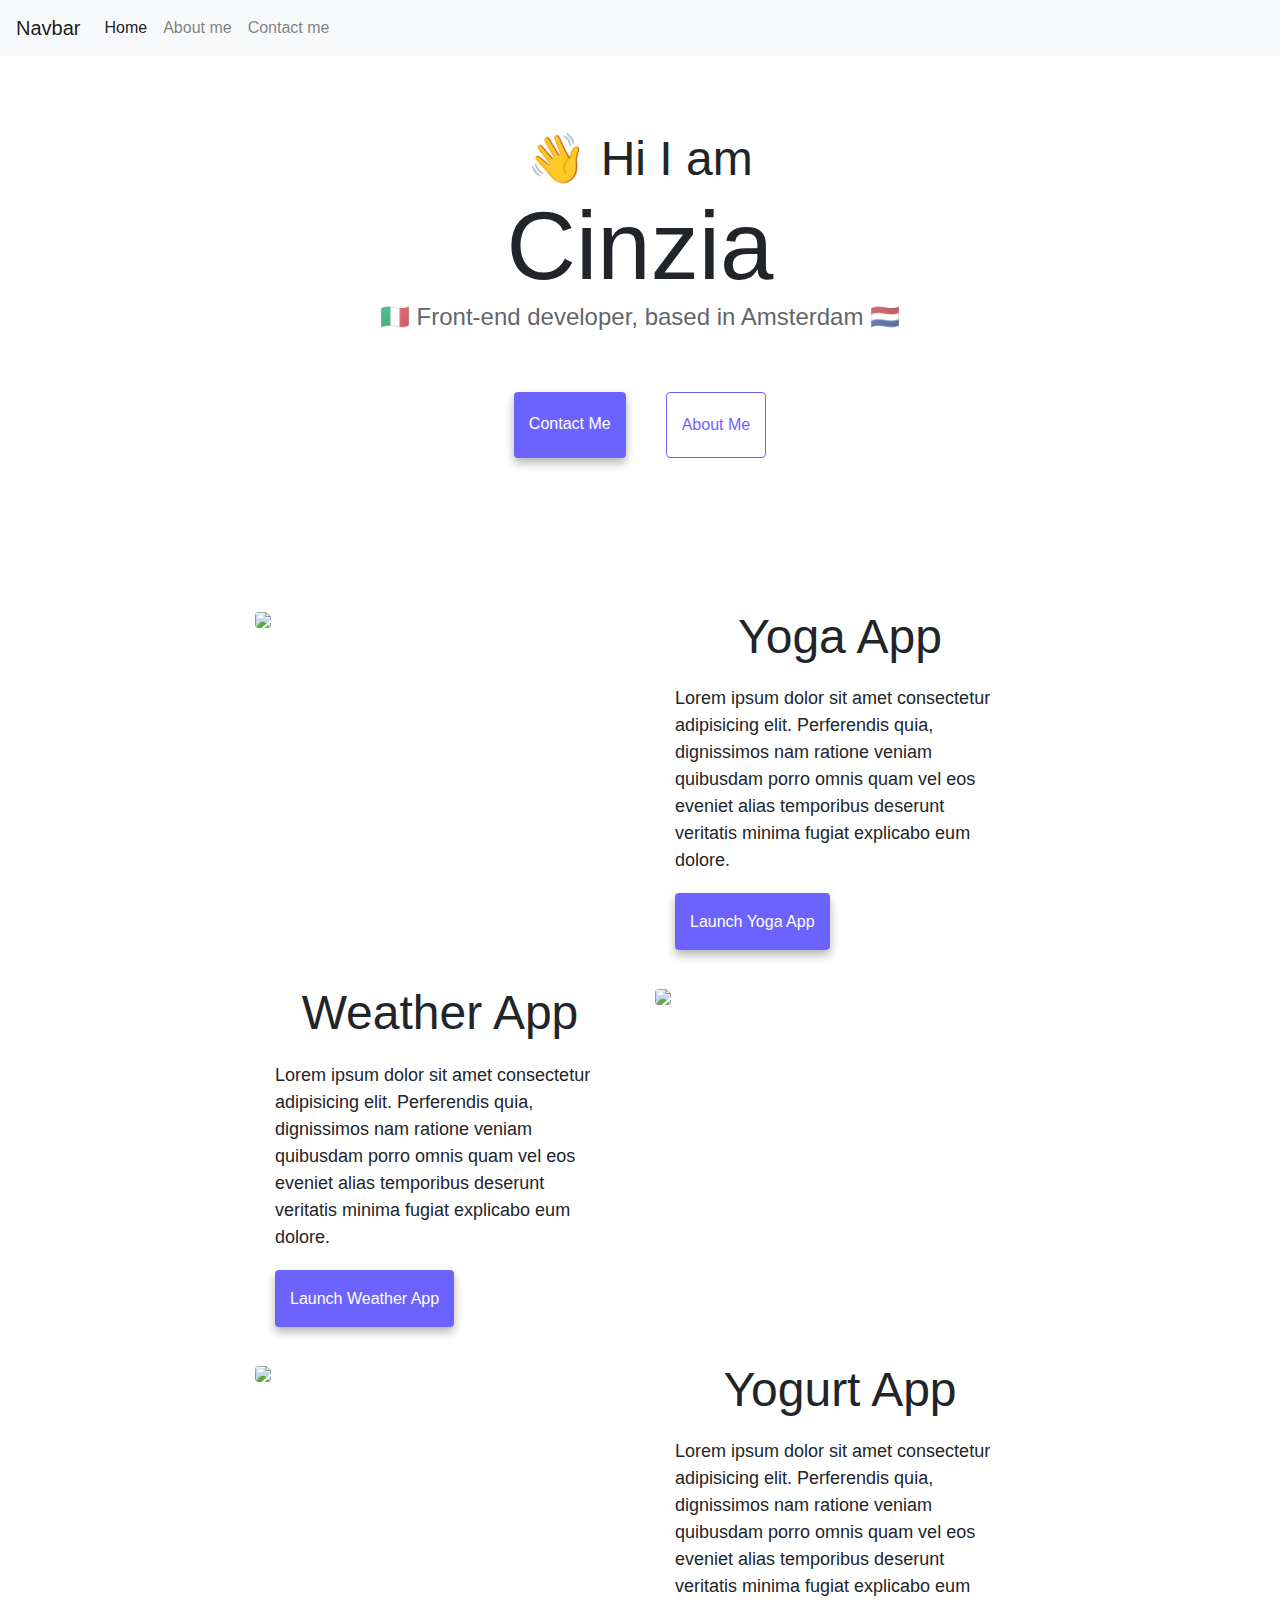
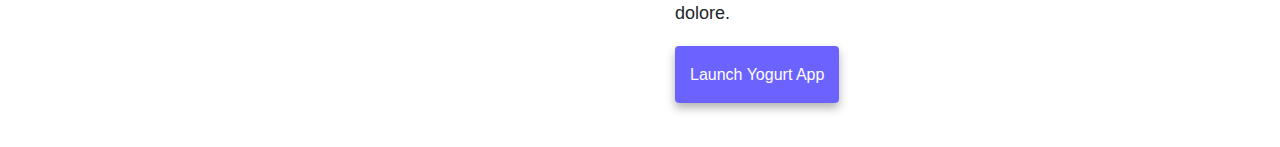
==== index.html @ e4911572 "created basic website structure with pre-made webpages" ====
<!DOCTYPE html>
<html lang="en">
  <head>
    <meta charset="UTF-8" />
    <meta http-equiv="X-UA-Compatible" content="IE=edge" />
    <meta name="viewport" content="width=device-width, initial-scale=1.0" />
    <title>Cinzia Magnani</title>
    <link
      rel="stylesheet"
      href="https://stackpath.bootstrapcdn.com/bootstrap/4.3.1/css/bootstrap.min.css"
      integrity="sha384-ggOyR0iXCbMQv3Xipma34MD+dH/1fQ784/j6cY/iJTQUOhcWr7x9JvoRxT2MZw1T"
      crossorigin="anonymous"
    />
    <script
      src="https://code.jquery.com/jquery-3.3.1.slim.min.js"
      integrity="sha384-q8i/X+965DzO0rT7abK41JStQIAqVgRVzpbzo5smXKp4YfRvH+8abtTE1Pi6jizo"
      crossorigin="anonymous"
    ></script>
    <script
      src="https://cdnjs.cloudflare.com/ajax/libs/popper.js/1.14.7/umd/popper.min.js"
      integrity="sha384-UO2eT0CpHqdSJQ6hJty5KVphtPhzWj9WO1clHTMGa3JDZwrnQq4sF86dIHNDz0W1"
      crossorigin="anonymous"
    ></script>
    <script
      src="https://stackpath.bootstrapcdn.com/bootstrap/4.3.1/js/bootstrap.min.js"
      integrity="sha384-JjSmVgyd0p3pXB1rRibZUAYoIIy6OrQ6VrjIEaFf/nJGzIxFDsf4x0xIM+B07jRM"
      crossorigin="anonymous"
    ></script>
    <link rel="stylesheet" href="style.css" />
  </head>
  <body>
    <nav class="navbar navbar-expand-lg navbar-light bg-light fixed-top">
      <a class="navbar-brand" href="#">Navbar</a>
      <button
        class="navbar-toggler"
        type="button"
        data-toggle="collapse"
        data-target="#navbarNav"
        aria-controls="navbarNav"
        aria-expanded="false"
        aria-label="Toggle navigation"
      >
        <span class="navbar-toggler-icon"></span>
      </button>
      <div class="collapse navbar-collapse" id="navbarNav">
        <ul class="navbar-nav">
          <li class="nav-item active">
            <a class="nav-link" href="index.html"
              >Home <span class="sr-only">(current)</span></a
            >
          </li>
          <li class="nav-item">
            <a class="nav-link" href="about.html">About me</a>
          </li>
          <li class="nav-item">
            <a class="nav-link" href="about.html#contact">Contact me</a>
          </li>
        </ul>
      </div>
    </nav>
    <div class="main">
      <h2>👋 Hi I am</h2>
      <h1>Cinzia</h1>
      <h3>🇮🇹 Front-end developer, based in Amsterdam 🇳🇱</h3>
      <div class="navigation-links">
        <a href="about.html#contact" class="contact-link">Contact me</a>
        <a href="about.html" class="about-link">About me</a>
      </div>
    </div>
    <div class="row row-special">
      <div class="col-6">
        <img
          src="https://31ukq.csb.app/images/yoga.png"
          class="img-fluid rounded"
        />
      </div>
      <div class="col-6">
        <h2>
          Yoga App
        </h2>
        <p>
          Lorem ipsum dolor sit amet consectetur adipisicing elit. Perferendis
          quia, dignissimos nam ratione veniam quibusdam porro omnis quam vel
          eos eveniet alias temporibus deserunt veritatis minima fugiat
          explicabo eum dolore.
        </p>
        <a href="https://31ukq.csb.app/#" class="contact-link app-link"
          >Launch Yoga App</a
        >
      </div>
    </div>
    <div class="row row-special">
      <div class="col-6">
        <h2>
          Weather App
        </h2>
        <p>
          Lorem ipsum dolor sit amet consectetur adipisicing elit. Perferendis
          quia, dignissimos nam ratione veniam quibusdam porro omnis quam vel
          eos eveniet alias temporibus deserunt veritatis minima fugiat
          explicabo eum dolore.
        </p>
        <a href="https://31ukq.csb.app/#" class="contact-link app-link"
          >Launch Weather App</a
        >
      </div>
      <div class="col-6">
        <img
          src="https://31ukq.csb.app/images/weather.png"
          class="img-fluid rounded"
        />
      </div>
    </div>
    <div class="row row-special">
      <div class="col-6">
        <img
          src="https://31ukq.csb.app/images/yogurt.png"
          class="img-fluid rounded"
        />
      </div>
      <div class="col-6">
        <h2>
          Yogurt App
        </h2>
        <p>
          Lorem ipsum dolor sit amet consectetur adipisicing elit. Perferendis
          quia, dignissimos nam ratione veniam quibusdam porro omnis quam vel
          eos eveniet alias temporibus deserunt veritatis minima fugiat
          explicabo eum dolore.
        </p>
        <a href="https://31ukq.csb.app/#" class="contact-link app-link"
          >Launch Yogurt App</a
        >
      </div>
    </div>
  </body>
</html>
---- style.css ----
:root {
    --primary-color: #6c63ff;
    --secondary-color: #f5f2fe;
    --box-shadow: 0 5px 10px rgba(0, 0, 0, 0.3);
  }
  
  body {
    margin: 60px auto;
    max-width: 800px;
  }
  
  h1,
  h2,
  h3 {
    text-align: center;
    margin: 0;
  }
  
  h1 {
    font-size: 96px;
  }
  
  h2 {
    font-size: 48px;
  }
  
  h3 {
    font-size: 24px;
    opacity: 0.7;
  }
  
  p {
    padding: 20px;
    font-size: 18px;
    line-height: 1.5;
  }
  .main {
    margin: 130px auto;
  }
  .paragraphs {
    background: var(--secondary-color);
    border-radius: 4px;
    text-align: center;
  }
  
  .navigation-links {
    display: flex;
    margin-top: 40px;
    justify-content: center;
  }
  
  .navigation-links a {
    margin: 20px;
    border-radius: 4px;
    padding: 20px 15px;
    text-decoration: none;
    text-transform: capitalize;
  }
  
  .contact-link {
    background: var(--primary-color);
    box-shadow: var(--box-shadow);
    color: white;
  }
  
  .app-link {
    margin: 20px;
    border-radius: 4px;
    padding: 20px 15px;
    text-decoration: none;
    text-transform: capitalize;
  }
  
  .about-link {
    color: var(--primary-color);
    border: 1px solid var(--primary-color);
  }
  
  .homepage-link {
    color: var(--primary-color);
    text-align: center;
    display: block;
  }
  
  .about-paragraphs {
    display: flex;
    margin: 30px 0;
  }
  
  .about-paragraphs p {
    margin: 10px;
  }
  
  .email-link {
    display: flex;
    justify-content: center;
    color: var(--primary-color);
    font-size: 28px;
    text-decoration: none;
  }
  
  .email-link:hover {
    text-decoration: underline;
  }
  
  .row-special {
    margin: 50px auto;
  }
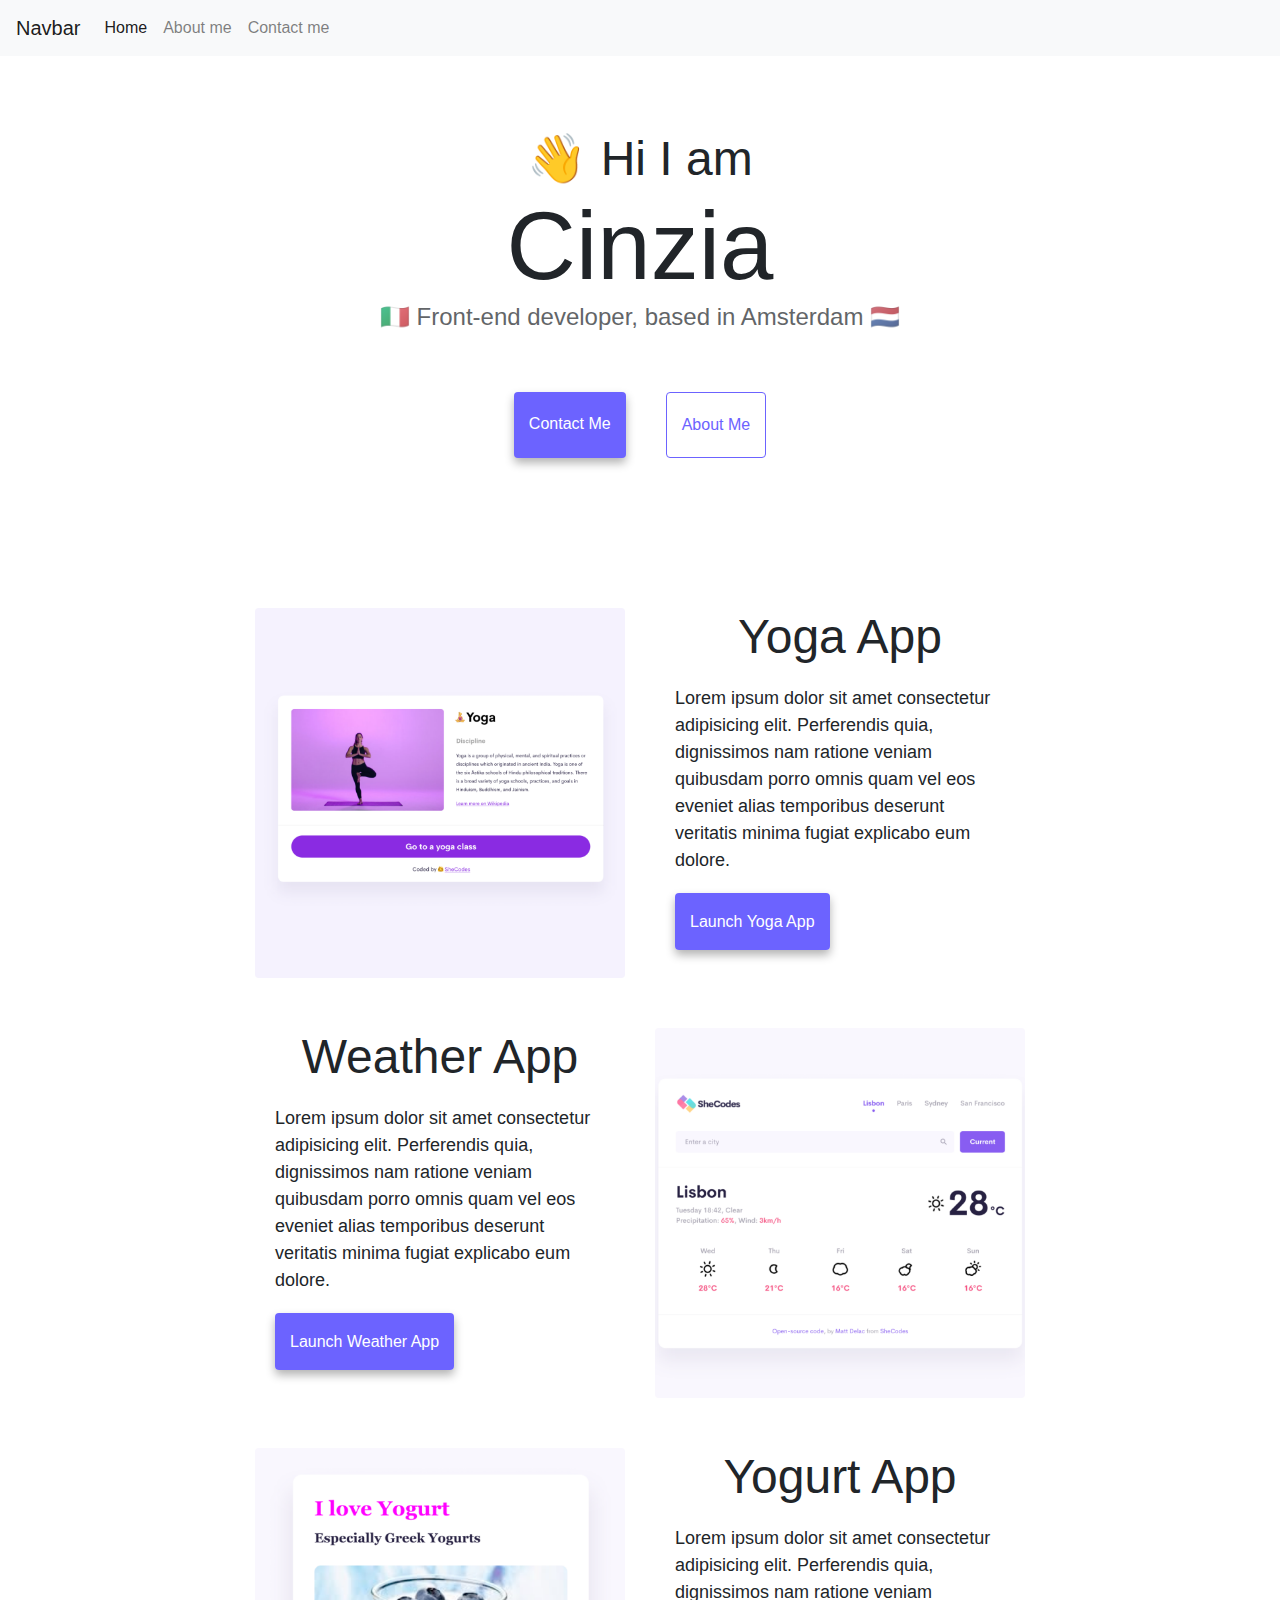
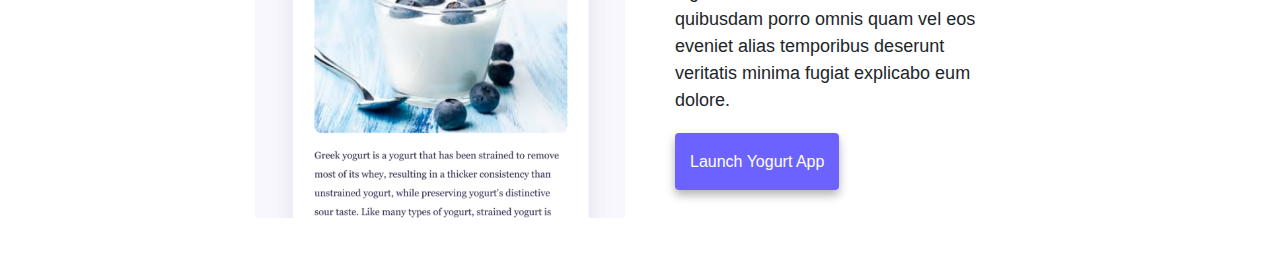
==== commit 163eee23: "SEO optimisation + responsiveness" ====
--- a/index.html
+++ b/index.html
@@ -2,9 +2,10 @@
 <html lang="en">
   <head>
     <meta charset="UTF-8" />
+    <meta name="description" content="Cinzia Magnani is an Italian digital storyteller, concept designer and web developer based in Amsterdam, the Netherlands.">
     <meta http-equiv="X-UA-Compatible" content="IE=edge" />
     <meta name="viewport" content="width=device-width, initial-scale=1.0" />
-    <title>Cinzia Magnani</title>
+    <title>Designer / Developer - Cinzia Magnani</title>
     <link
       rel="stylesheet"
       href="https://stackpath.bootstrapcdn.com/bootstrap/4.3.1/css/bootstrap.min.css"
@@ -45,15 +46,15 @@
       <div class="collapse navbar-collapse" id="navbarNav">
         <ul class="navbar-nav">
           <li class="nav-item active">
-            <a class="nav-link" href="index.html"
+            <a class="nav-link" href="index.html" title="Homepage"
               >Home <span class="sr-only">(current)</span></a
             >
           </li>
           <li class="nav-item">
-            <a class="nav-link" href="about.html">About me</a>
+            <a class="nav-link" href="about.html" title="More about Cinzia Magnani" >About me</a>
           </li>
           <li class="nav-item">
-            <a class="nav-link" href="about.html#contact">Contact me</a>
+            <a class="nav-link" href="about.html#contact" title="Contact Cinzia">Contact me</a>
           </li>
         </ul>
       </div>
@@ -63,18 +64,19 @@
       <h1>Cinzia</h1>
       <h3>🇮🇹 Front-end developer, based in Amsterdam 🇳🇱</h3>
       <div class="navigation-links">
-        <a href="about.html#contact" class="contact-link">Contact me</a>
-        <a href="about.html" class="about-link">About me</a>
+        <a href="about.html#contact" class="contact-link" title="Contact Cinzia Magnani">Contact me</a>
+        <a href="about.html" class="about-link" title="More about Cinzia Magnani">About me</a>
       </div>
     </div>
     <div class="row row-special">
-      <div class="col-6">
+      <div class="col-sm-6">
         <img
-          src="https://31ukq.csb.app/images/yoga.png"
+          src="images/yoga.png"
           class="img-fluid rounded"
+          alt="Yoga app homepage"
         />
       </div>
-      <div class="col-6">
+      <div class="col-sm-6 text-col">
         <h2>
           Yoga App
         </h2>
@@ -84,13 +86,13 @@
           eos eveniet alias temporibus deserunt veritatis minima fugiat
           explicabo eum dolore.
         </p>
-        <a href="https://31ukq.csb.app/#" class="contact-link app-link"
+        <a href="https://31ukq.csb.app/#" class="contact-link app-link" title="Discover more about Yoga App"
           >Launch Yoga App</a
         >
       </div>
     </div>
     <div class="row row-special">
-      <div class="col-6">
+      <div class="col-sm-6 text-col">
         <h2>
           Weather App
         </h2>
@@ -100,25 +102,27 @@
           eos eveniet alias temporibus deserunt veritatis minima fugiat
           explicabo eum dolore.
         </p>
-        <a href="https://31ukq.csb.app/#" class="contact-link app-link"
+        <a href="https://31ukq.csb.app/#" class="contact-link app-link" title="Discover more about Weather App"
           >Launch Weather App</a
         >
       </div>
-      <div class="col-6">
+      <div class="col-sm-6">
         <img
-          src="https://31ukq.csb.app/images/weather.png"
+          src="images/weather.png"
           class="img-fluid rounded"
+          alt="Weather app homepage"
         />
       </div>
     </div>
     <div class="row row-special">
-      <div class="col-6">
+      <div class="col-sm-6">
         <img
-          src="https://31ukq.csb.app/images/yogurt.png"
+          src="images/yogurt.png"
           class="img-fluid rounded"
+          alt="Yogurt app homepage"
         />
       </div>
-      <div class="col-6">
+      <div class="col-sm-6 text-col">
         <h2>
           Yogurt App
         </h2>
@@ -128,7 +132,7 @@
           eos eveniet alias temporibus deserunt veritatis minima fugiat
           explicabo eum dolore.
         </p>
-        <a href="https://31ukq.csb.app/#" class="contact-link app-link"
+        <a href="https://31ukq.csb.app/#" class="contact-link app-link" title="Discover more about Yogurt App"
           >Launch Yogurt App</a
         >
       </div>
--- a/style.css
+++ b/style.css
@@ -106,4 +106,7 @@
   .row-special {
     margin: 50px auto;
   }
-  +
+  .text-col {
+      margin-bottom: 30px;
+  }